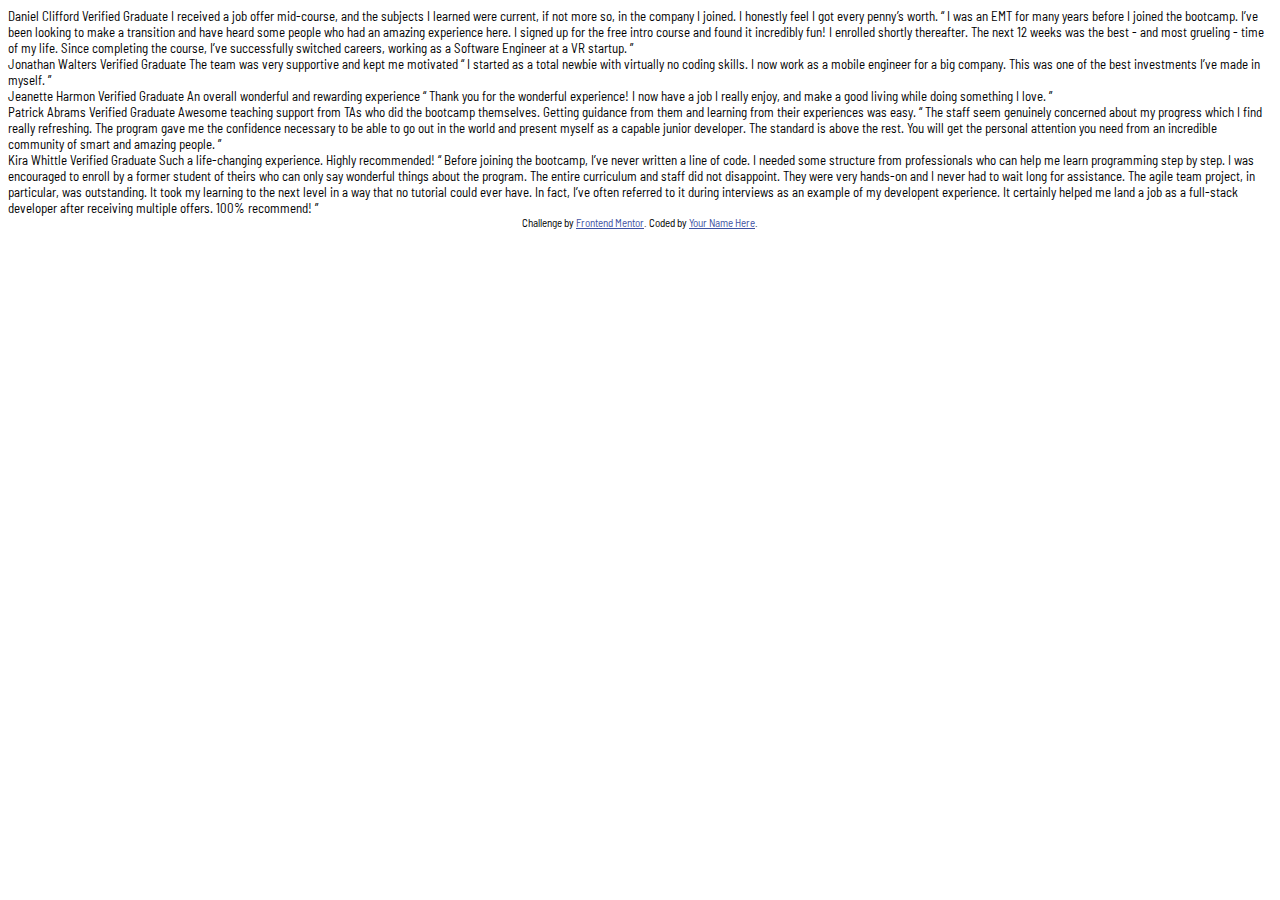
==== testimonials-grid-section-main/testimonials-grid-section-v1/index.html @ 11e59b05 "added some styling" ====
<!DOCTYPE html>
<html lang="en">
	<head>
		<meta charset="UTF-8" />
		<meta name="viewport" content="width=device-width, initial-scale=1.0" />
		<!-- displays site properly based on user's device -->
		<link rel="stylesheet" href="style.css" />
		<style>
			@import url('https://fonts.googleapis.com/css2?family=Barlow+Semi+Condensed:wght@500;600&display=swap');
		</style>
		<link
			rel="icon"
			type="image/png"
			sizes="32x32"
			href="./images/favicon-32x32.png"
		/>

		<title>Frontend Mentor | [Challenge Name Here]</title>

		<!-- Feel free to remove these styles or customise in your own stylesheet 👍 -->
		<style>
			.attribution {
				font-size: 11px;
				text-align: center;
			}
			.attribution a {
				color: hsl(228, 45%, 44%);
			}
		</style>
	</head>
	<body>
		<div class="testimonial-1">
			Daniel Clifford Verified Graduate I received a job offer mid-course, and
			the subjects I learned were current, if not more so, in the company I
			joined. I honestly feel I got every penny’s worth. “ I was an EMT for many
			years before I joined the bootcamp. I’ve been looking to make a transition
			and have heard some people who had an amazing experience here. I signed up
			for the free intro course and found it incredibly fun! I enrolled shortly
			thereafter. The next 12 weeks was the best - and most grueling - time of
			my life. Since completing the course, I’ve successfully switched careers,
			working as a Software Engineer at a VR startup. ”
		</div>
		<div class="testimonial-2">
			Jonathan Walters Verified Graduate The team was very supportive and kept
			me motivated “ I started as a total newbie with virtually no coding
			skills. I now work as a mobile engineer for a big company. This was one of
			the best investments I’ve made in myself. ”
		</div>
		<div class="testimonial-3">
			Jeanette Harmon Verified Graduate An overall wonderful and rewarding
			experience “ Thank you for the wonderful experience! I now have a job I
			really enjoy, and make a good living while doing something I love. ”
		</div>
		<div class="testimonial-4">
			Patrick Abrams Verified Graduate Awesome teaching support from TAs who did
			the bootcamp themselves. Getting guidance from them and learning from
			their experiences was easy. “ The staff seem genuinely concerned about my
			progress which I find really refreshing. The program gave me the
			confidence necessary to be able to go out in the world and present myself
			as a capable junior developer. The standard is above the rest. You will
			get the personal attention you need from an incredible community of smart
			and amazing people. ”
		</div>
		<div class="testimonial-5">
			Kira Whittle Verified Graduate Such a life-changing experience. Highly
			recommended! “ Before joining the bootcamp, I’ve never written a line of
			code. I needed some structure from professionals who can help me learn
			programming step by step. I was encouraged to enroll by a former student
			of theirs who can only say wonderful things about the program. The entire
			curriculum and staff did not disappoint. They were very hands-on and I
			never had to wait long for assistance. The agile team project, in
			particular, was outstanding. It took my learning to the next level in a
			way that no tutorial could ever have. In fact, I’ve often referred to it
			during interviews as an example of my developent experience. It certainly
			helped me land a job as a full-stack developer after receiving multiple
			offers. 100% recommend! ”
		</div>

		<div class="attribution">
			Challenge by
			<a href="https://www.frontendmentor.io?ref=challenge" target="_blank"
				>Frontend Mentor</a
			>. Coded by <a href="#">Your Name Here</a>.
		</div>
	</body>
</html>
---- testimonials-grid-section-main/testimonials-grid-section-v1/style.css ----
:root {
	--moderate-violet: hsl(263, 55%, 52%);
	--very-dark-gray: hsl(217, 19%, 35%);
	--very-dark-blue: hsl(219, 29%, 14%);
	--white: hsl(0, 0%, 100%);

	--light-gray: hsl(0, 0%, 81%);
	-light-blue: hsl(210, 46%, 95%);

	/* 1. "Verified Graduate" has the same color as the person's 
    name with 50% opacity
    2. Review paragraphs inside the quotations have the same color 
    as well, but are at 70% opacity */
}

html,
body {
	font-family: 'Barlow Semi Condensed';
	font-size: 13px;
}

/* Media Queries: 375px (mobile) / 1440px (Desktop) */
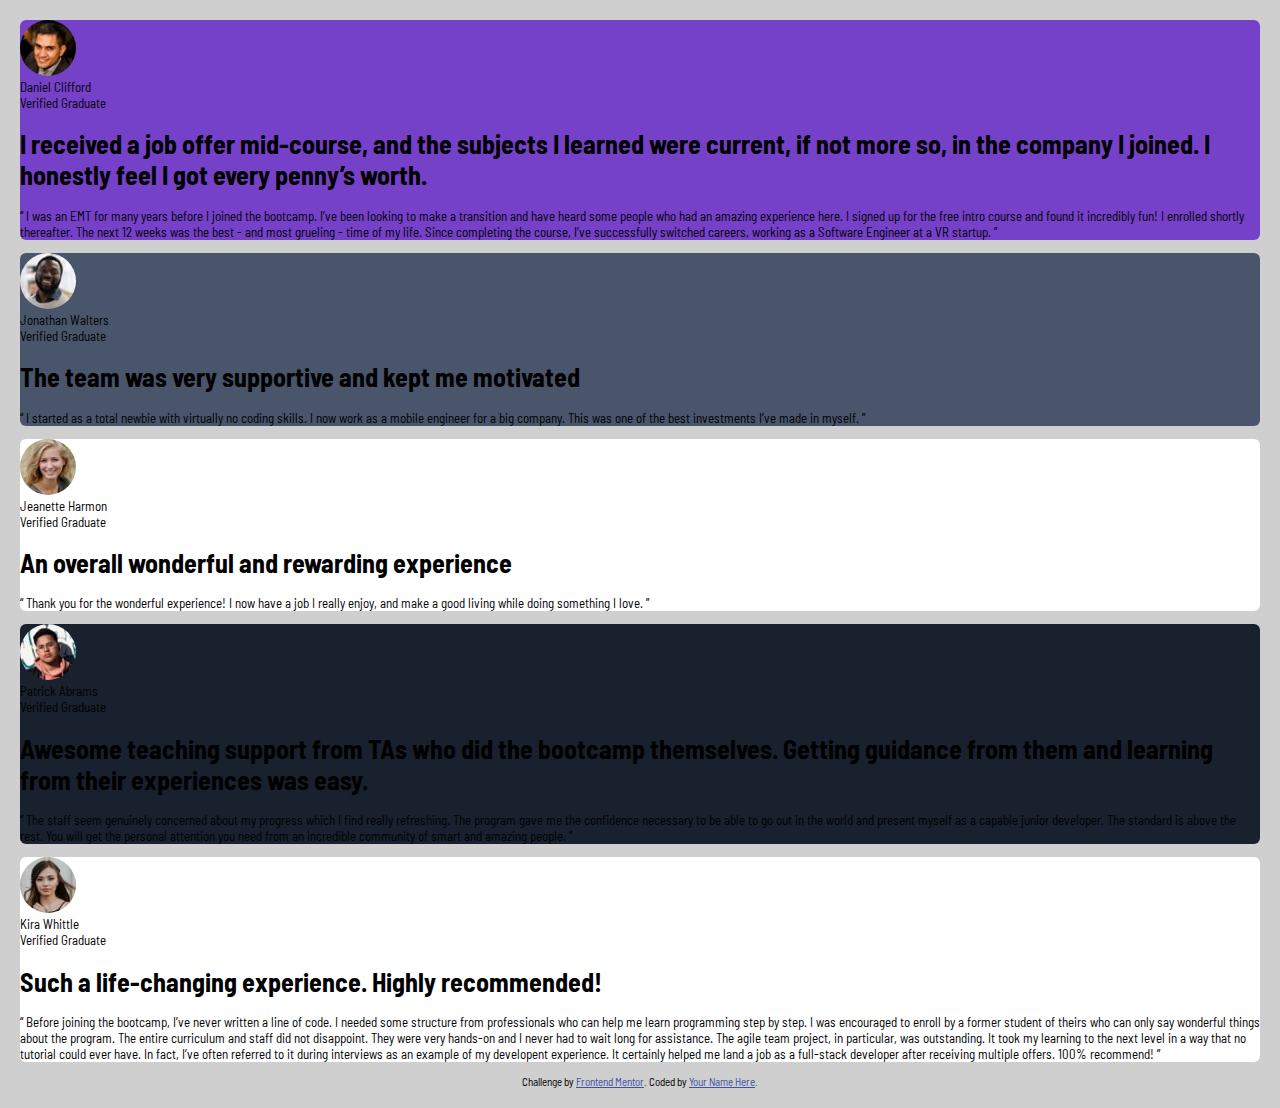
==== commit 3040c901: "some styling added" ====
--- a/testimonials-grid-section-main/testimonials-grid-section-v1/index.html
+++ b/testimonials-grid-section-main/testimonials-grid-section-v1/index.html
@@ -29,58 +29,95 @@
 		</style>
 	</head>
 	<body>
-		<div class="testimonial-1">
-			Daniel Clifford Verified Graduate I received a job offer mid-course, and
-			the subjects I learned were current, if not more so, in the company I
-			joined. I honestly feel I got every penny’s worth. “ I was an EMT for many
-			years before I joined the bootcamp. I’ve been looking to make a transition
-			and have heard some people who had an amazing experience here. I signed up
-			for the free intro course and found it incredibly fun! I enrolled shortly
-			thereafter. The next 12 weeks was the best - and most grueling - time of
-			my life. Since completing the course, I’ve successfully switched careers,
-			working as a Software Engineer at a VR startup. ”
-		</div>
-		<div class="testimonial-2">
-			Jonathan Walters Verified Graduate The team was very supportive and kept
-			me motivated “ I started as a total newbie with virtually no coding
-			skills. I now work as a mobile engineer for a big company. This was one of
-			the best investments I’ve made in myself. ”
-		</div>
-		<div class="testimonial-3">
-			Jeanette Harmon Verified Graduate An overall wonderful and rewarding
-			experience “ Thank you for the wonderful experience! I now have a job I
-			really enjoy, and make a good living while doing something I love. ”
-		</div>
-		<div class="testimonial-4">
-			Patrick Abrams Verified Graduate Awesome teaching support from TAs who did
-			the bootcamp themselves. Getting guidance from them and learning from
-			their experiences was easy. “ The staff seem genuinely concerned about my
-			progress which I find really refreshing. The program gave me the
-			confidence necessary to be able to go out in the world and present myself
-			as a capable junior developer. The standard is above the rest. You will
-			get the personal attention you need from an incredible community of smart
-			and amazing people. ”
-		</div>
-		<div class="testimonial-5">
-			Kira Whittle Verified Graduate Such a life-changing experience. Highly
-			recommended! “ Before joining the bootcamp, I’ve never written a line of
-			code. I needed some structure from professionals who can help me learn
-			programming step by step. I was encouraged to enroll by a former student
-			of theirs who can only say wonderful things about the program. The entire
-			curriculum and staff did not disappoint. They were very hands-on and I
-			never had to wait long for assistance. The agile team project, in
-			particular, was outstanding. It took my learning to the next level in a
-			way that no tutorial could ever have. In fact, I’ve often referred to it
-			during interviews as an example of my developent experience. It certainly
-			helped me land a job as a full-stack developer after receiving multiple
-			offers. 100% recommend! ”
-		</div>
+		<div class="container">
+			<div class="card testi-1">
+				<img src="images/image-daniel.jpg" alt="Daniels Profilpic" />
+				<div class="name">Daniel Clifford</div>
+				<div class="ver-grad">Verified Graduate</div>
+				<h1>
+					I received a job offer mid-course, and the subjects I learned were
+					current, if not more so, in the company I joined. I honestly feel I
+					got every penny’s worth.
+				</h1>
+				<p>
+					“ I was an EMT for many years before I joined the bootcamp. I’ve been
+					looking to make a transition and have heard some people who had an
+					amazing experience here. I signed up for the free intro course and
+					found it incredibly fun! I enrolled shortly thereafter. The next 12
+					weeks was the best - and most grueling - time of my life. Since
+					completing the course, I’ve successfully switched careers, working as
+					a Software Engineer at a VR startup. ”
+				</p>
+			</div>
 
-		<div class="attribution">
-			Challenge by
-			<a href="https://www.frontendmentor.io?ref=challenge" target="_blank"
-				>Frontend Mentor</a
-			>. Coded by <a href="#">Your Name Here</a>.
+			<div class="card testi-2">
+				<img src="images/image-jonathan.jpg" alt="Jonathans Profilpic" />
+				<div class="name">Jonathan Walters</div>
+				<div class="ver-grad">Verified Graduate</div>
+				<h1>The team was very supportive and kept me motivated</h1>
+				<p>
+					“ I started as a total newbie with virtually no coding skills. I now
+					work as a mobile engineer for a big company. This was one of the best
+					investments I’ve made in myself. ”
+				</p>
+			</div>
+
+			<div class="card testi-3">
+				<img src="images/image-jeanette.jpg" alt="Joanettes Profilpic" />
+				<div class="name">Jeanette Harmon</div>
+				<div class="ver-grad">Verified Graduate</div>
+				<h1>An overall wonderful and rewarding experience</h1>
+				<p>
+					“ Thank you for the wonderful experience! I now have a job I really
+					enjoy, and make a good living while doing something I love. ”
+				</p>
+			</div>
+
+			<div class="card testi-4">
+				<img src="images/image-patrick.jpg" alt="Patricks Profilpic" />
+				<div class="name">Patrick Abrams</div>
+				<div class="ver-grad">Verified Graduate</div>
+				<h1>
+					Awesome teaching support from TAs who did the bootcamp themselves.
+					Getting guidance from them and learning from their experiences was
+					easy.
+				</h1>
+				<p>
+					“ The staff seem genuinely concerned about my progress which I find
+					really refreshing. The program gave me the confidence necessary to be
+					able to go out in the world and present myself as a capable junior
+					developer. The standard is above the rest. You will get the personal
+					attention you need from an incredible community of smart and amazing
+					people. ”
+				</p>
+			</div>
+
+			<div class="card testi-5">
+				<img src="images/image-kira.jpg" alt="Kiras Profilpic" />
+				<div class="name">Kira Whittle</div>
+				<div class="ver-grad">Verified Graduate</div>
+				<h1>Such a life-changing experience. Highly recommended!</h1>
+				<p>
+					“ Before joining the bootcamp, I’ve never written a line of code. I
+					needed some structure from professionals who can help me learn
+					programming step by step. I was encouraged to enroll by a former
+					student of theirs who can only say wonderful things about the program.
+					The entire curriculum and staff did not disappoint. They were very
+					hands-on and I never had to wait long for assistance. The agile team
+					project, in particular, was outstanding. It took my learning to the
+					next level in a way that no tutorial could ever have. In fact, I’ve
+					often referred to it during interviews as an example of my developent
+					experience. It certainly helped me land a job as a full-stack
+					developer after receiving multiple offers. 100% recommend! ”
+				</p>
+			</div>
+
+			<div class="attribution">
+				Challenge by
+				<a href="https://www.frontendmentor.io?ref=challenge" target="_blank"
+					>Frontend Mentor</a
+				>. Coded by <a href="#">Your Name Here</a>.
+			</div>
 		</div>
 	</body>
 </html>
--- a/testimonials-grid-section-main/testimonials-grid-section-v1/style.css
+++ b/testimonials-grid-section-main/testimonials-grid-section-v1/style.css
@@ -5,7 +5,7 @@
 	--white: hsl(0, 0%, 100%);
 
 	--light-gray: hsl(0, 0%, 81%);
-	-light-blue: hsl(210, 46%, 95%);
+	--light-blue: hsl(210, 46%, 95%);
 
 	/* 1. "Verified Graduate" has the same color as the person's 
     name with 50% opacity
@@ -15,8 +15,43 @@
 
 html,
 body {
-	font-family: 'Barlow Semi Condensed';
+	height: 100%;
+	padding: 0;
+	margin: 0;
+
+	font-family: 'Barlow Semi Condensed', sans-serif;
 	font-size: 13px;
+	background-color: var(--light-gray);
+}
+
+.container {
+	padding: 20px;
+}
+
+.card {
+	background: lightcoral;
+	border-radius: 6px;
+}
+
+img {
+	border-radius: 50%;
+}
+
+.testi-1 {
+	background-color: var(--moderate-violet);
+}
+
+.testi-2 {
+	background-color: var(--very-dark-gray);
+}
+
+.testi-3,
+.testi-5 {
+	background-color: var(--white);
+}
+
+.testi-4 {
+	background-color: var(--very-dark-blue);
 }
 
 /* Media Queries: 375px (mobile) / 1440px (Desktop) */
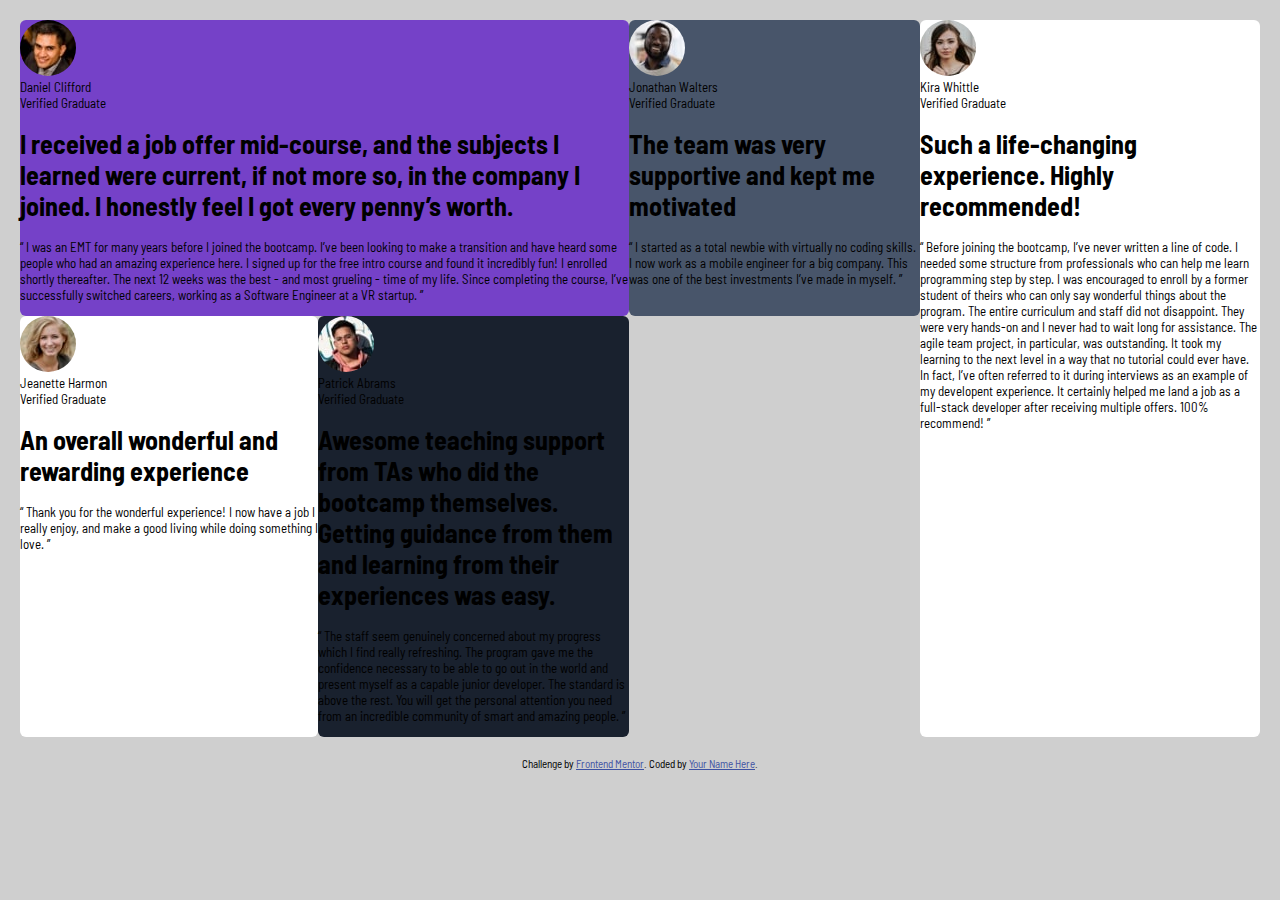
==== commit e5cb26ea: "grid layout" ====
--- a/testimonials-grid-section-main/testimonials-grid-section-v1/index.html
+++ b/testimonials-grid-section-main/testimonials-grid-section-v1/index.html
@@ -111,13 +111,12 @@
 					developer after receiving multiple offers. 100% recommend! ”
 				</p>
 			</div>
-
-			<div class="attribution">
-				Challenge by
-				<a href="https://www.frontendmentor.io?ref=challenge" target="_blank"
-					>Frontend Mentor</a
-				>. Coded by <a href="#">Your Name Here</a>.
-			</div>
+		</div>
+		<div class="attribution">
+			Challenge by
+			<a href="https://www.frontendmentor.io?ref=challenge" target="_blank"
+				>Frontend Mentor</a
+			>. Coded by <a href="#">Your Name Here</a>.
 		</div>
 	</body>
 </html>
--- a/testimonials-grid-section-main/testimonials-grid-section-v1/style.css
+++ b/testimonials-grid-section-main/testimonials-grid-section-v1/style.css
@@ -26,6 +26,10 @@
 
 .container {
 	padding: 20px;
+	display: grid;
+	grid-template-areas:
+		'first first second right'
+		'2first 2second 2second right';
 }
 
 .card {
@@ -39,19 +43,27 @@
 
 .testi-1 {
 	background-color: var(--moderate-violet);
+	grid-area: first;
 }
 
 .testi-2 {
 	background-color: var(--very-dark-gray);
+	grid-area: second;
 }
 
-.testi-3,
-.testi-5 {
+.testi-3 {
 	background-color: var(--white);
+	grid-area: 2first;
 }
 
 .testi-4 {
 	background-color: var(--very-dark-blue);
+	grid-area: 2second;
+}
+
+.testi-5 {
+	background-color: var(--white);
+	grid-area: right;
 }
 
 /* Media Queries: 375px (mobile) / 1440px (Desktop) */
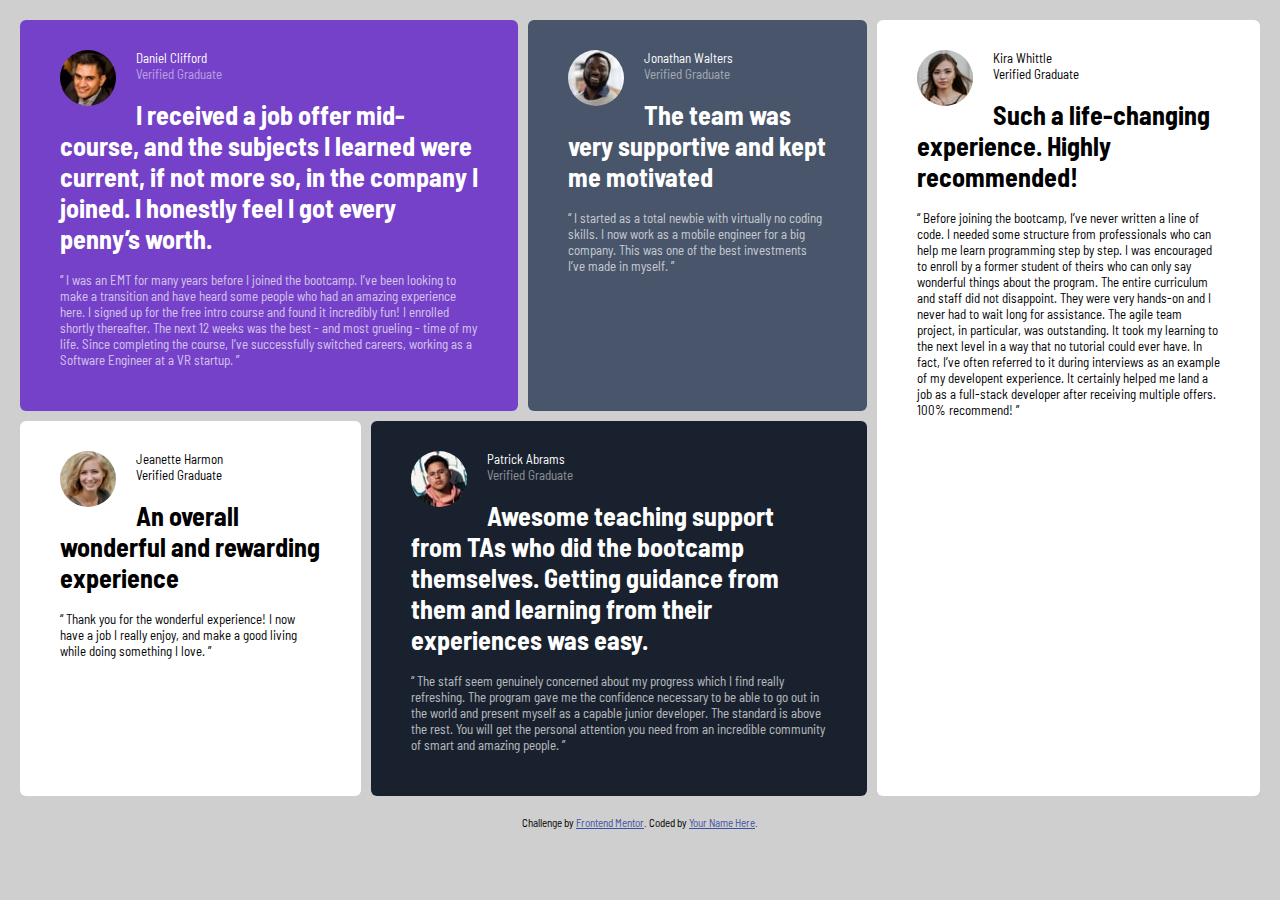
==== commit 7bd9db93: "more styling" ====
--- a/testimonials-grid-section-main/testimonials-grid-section-v1/index.html
+++ b/testimonials-grid-section-main/testimonials-grid-section-v1/index.html
@@ -30,7 +30,7 @@
 	</head>
 	<body>
 		<div class="container">
-			<div class="card testi-1">
+			<div class="card testi-1 white-text">
 				<img src="images/image-daniel.jpg" alt="Daniels Profilpic" />
 				<div class="name">Daniel Clifford</div>
 				<div class="ver-grad">Verified Graduate</div>
@@ -50,10 +50,11 @@
 				</p>
 			</div>
 
-			<div class="card testi-2">
+			<div class="card testi-2 white-text">
 				<img src="images/image-jonathan.jpg" alt="Jonathans Profilpic" />
 				<div class="name">Jonathan Walters</div>
 				<div class="ver-grad">Verified Graduate</div>
+
 				<h1>The team was very supportive and kept me motivated</h1>
 				<p>
 					“ I started as a total newbie with virtually no coding skills. I now
@@ -73,7 +74,7 @@
 				</p>
 			</div>
 
-			<div class="card testi-4">
+			<div class="card testi-4 white-text">
 				<img src="images/image-patrick.jpg" alt="Patricks Profilpic" />
 				<div class="name">Patrick Abrams</div>
 				<div class="ver-grad">Verified Graduate</div>
@@ -112,6 +113,7 @@
 				</p>
 			</div>
 		</div>
+
 		<div class="attribution">
 			Challenge by
 			<a href="https://www.frontendmentor.io?ref=challenge" target="_blank"
--- a/testimonials-grid-section-main/testimonials-grid-section-v1/style.css
+++ b/testimonials-grid-section-main/testimonials-grid-section-v1/style.css
@@ -25,20 +25,24 @@
 }
 
 .container {
-	padding: 20px;
 	display: grid;
 	grid-template-areas:
 		'first first second right'
-		'2first 2second 2second right';
+		'twofirst twosecond twosecond right';
+	grid-gap: 10px;
+	padding: 20px;
 }
 
 .card {
 	background: lightcoral;
 	border-radius: 6px;
+	padding: 30px 40px;
 }
 
 img {
 	border-radius: 50%;
+	float: left;
+	margin-right: 20px;
 }
 
 .testi-1 {
@@ -53,12 +57,12 @@
 
 .testi-3 {
 	background-color: var(--white);
-	grid-area: 2first;
+	grid-area: twofirst;
 }
 
 .testi-4 {
 	background-color: var(--very-dark-blue);
-	grid-area: 2second;
+	grid-area: twosecond;
 }
 
 .testi-5 {
@@ -66,4 +70,22 @@
 	grid-area: right;
 }
 
+.white-text .name {
+	color: var(--white);
+}
+
+.white-text .ver-grad {
+	color: var(--white);
+	opacity: 50%;
+}
+
+.white-text h1 {
+	color: var(--white);
+}
+
+.white-text p {
+	color: var(--white);
+	opacity: 70%;
+}
+
 /* Media Queries: 375px (mobile) / 1440px (Desktop) */
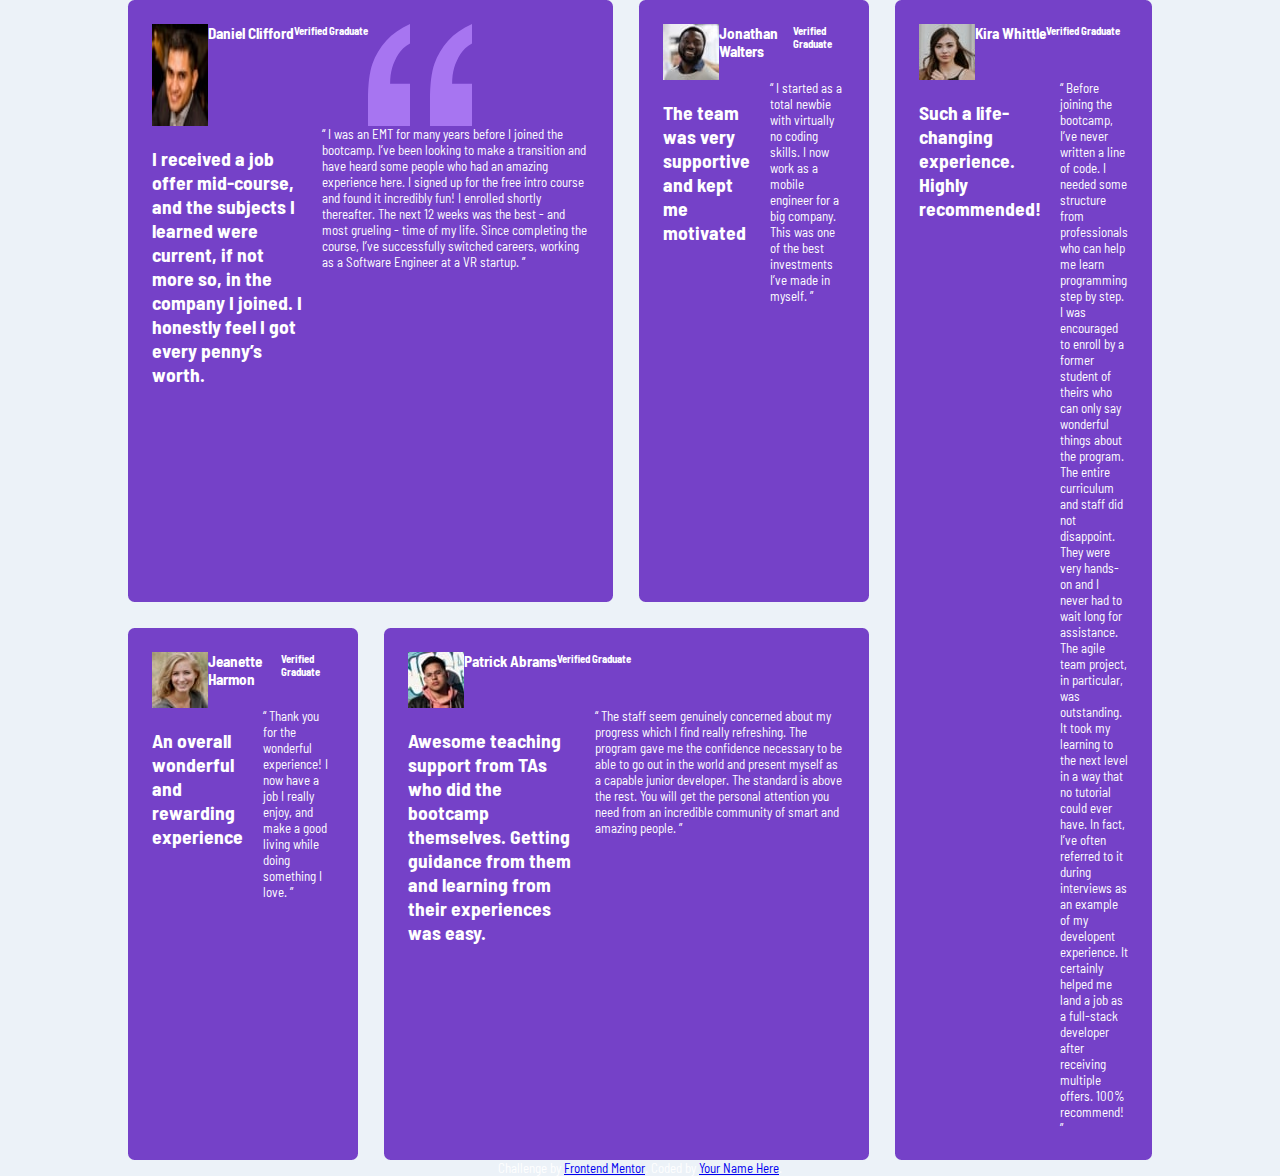
==== commit da84cf5f: "some updates" ====
--- a/testimonials-grid-section-main/testimonials-grid-section-v1/index.html
+++ b/testimonials-grid-section-main/testimonials-grid-section-v1/index.html
@@ -3,7 +3,6 @@
 	<head>
 		<meta charset="UTF-8" />
 		<meta name="viewport" content="width=device-width, initial-scale=1.0" />
-		<!-- displays site properly based on user's device -->
 		<link rel="stylesheet" href="style.css" />
 		<style>
 			@import url('https://fonts.googleapis.com/css2?family=Barlow+Semi+Condensed:wght@500;600&display=swap');
@@ -15,104 +14,130 @@
 			href="./images/favicon-32x32.png"
 		/>
 
-		<title>Frontend Mentor | [Challenge Name Here]</title>
+		<title>Frontend Mentor | Testimonial Grid Section</title>
+	</head>
 
-		<!-- Feel free to remove these styles or customise in your own stylesheet 👍 -->
-		<style>
-			.attribution {
-				font-size: 11px;
-				text-align: center;
-			}
-			.attribution a {
-				color: hsl(228, 45%, 44%);
-			}
-		</style>
-	</head>
 	<body>
-		<div class="container">
-			<div class="card testi-1 white-text">
-				<img src="images/image-daniel.jpg" alt="Daniels Profilpic" />
-				<div class="name">Daniel Clifford</div>
-				<div class="ver-grad">Verified Graduate</div>
-				<h1>
-					I received a job offer mid-course, and the subjects I learned were
-					current, if not more so, in the company I joined. I honestly feel I
-					got every penny’s worth.
-				</h1>
-				<p>
-					“ I was an EMT for many years before I joined the bootcamp. I’ve been
-					looking to make a transition and have heard some people who had an
-					amazing experience here. I signed up for the free intro course and
-					found it incredibly fun! I enrolled shortly thereafter. The next 12
-					weeks was the best - and most grueling - time of my life. Since
-					completing the course, I’ve successfully switched careers, working as
-					a Software Engineer at a VR startup. ”
-				</p>
+		<main>
+			<div class="card wide qholder">
+				<div class="row">
+					<img src="images/image-daniel.jpg" alt="Daniels Profilpic" />
+					<div class="row">
+						<h3 class="name">Daniel Clifford</h3>
+						<h5 class="designation">Verified Graduate</h5>
+					</div>
+					<img
+						src="images/bg-pattern-quotation.svg"
+						alt="quotations"
+						class="qoute"
+					/>
+				</div>
+				<div class="row">
+					<h2 class="heading">
+						I received a job offer mid-course, and the subjects I learned were
+						current, if not more so, in the company I joined. I honestly feel I
+						got every penny’s worth.
+					</h2>
+					<p class="testimony">
+						“ I was an EMT for many years before I joined the bootcamp. I’ve
+						been looking to make a transition and have heard some people who had
+						an amazing experience here. I signed up for the free intro course
+						and found it incredibly fun! I enrolled shortly thereafter. The next
+						12 weeks was the best - and most grueling - time of my life. Since
+						completing the course, I’ve successfully switched careers, working
+						as a Software Engineer at a VR startup. ”
+					</p>
+				</div>
+			</div>
+			<div class="card">
+				<div class="row">
+					<img src="images/image-jonathan.jpg" alt="Jonathans Profilpic" />
+					<div class="row">
+						<h3 class="name">Jonathan Walters</h3>
+						<h5 class="ver-grad">Verified Graduate</h5>
+					</div>
+				</div>
+				<div class="row">
+					<h2 class="heading">
+						The team was very supportive and kept me motivated
+					</h2>
+					<p class="testimony">
+						“ I started as a total newbie with virtually no coding skills. I now
+						work as a mobile engineer for a big company. This was one of the
+						best investments I’ve made in myself. ”
+					</p>
+				</div>
 			</div>
 
-			<div class="card testi-2 white-text">
-				<img src="images/image-jonathan.jpg" alt="Jonathans Profilpic" />
-				<div class="name">Jonathan Walters</div>
-				<div class="ver-grad">Verified Graduate</div>
-
-				<h1>The team was very supportive and kept me motivated</h1>
-				<p>
-					“ I started as a total newbie with virtually no coding skills. I now
-					work as a mobile engineer for a big company. This was one of the best
-					investments I’ve made in myself. ”
-				</p>
+			<div class="card tall white">
+				<div class="row">
+					<img src="images/image-kira.jpg" alt="Kiras Profilpic" />
+					<div class="row">
+						<h3 class="name">Kira Whittle</h3>
+						<h5 class="designation">Verified Graduate</h5>
+					</div>
+				</div>
+				<div class="row">
+					<h2 class="heading">
+						Such a life-changing experience. Highly recommended!
+					</h2>
+					<p class="testimony">
+						“ Before joining the bootcamp, I’ve never written a line of code. I
+						needed some structure from professionals who can help me learn
+						programming step by step. I was encouraged to enroll by a former
+						student of theirs who can only say wonderful things about the
+						program. The entire curriculum and staff did not disappoint. They
+						were very hands-on and I never had to wait long for assistance. The
+						agile team project, in particular, was outstanding. It took my
+						learning to the next level in a way that no tutorial could ever
+						have. In fact, I’ve often referred to it during interviews as an
+						example of my developent experience. It certainly helped me land a
+						job as a full-stack developer after receiving multiple offers. 100%
+						recommend! ”
+					</p>
+				</div>
 			</div>
-
-			<div class="card testi-3">
-				<img src="images/image-jeanette.jpg" alt="Joanettes Profilpic" />
-				<div class="name">Jeanette Harmon</div>
-				<div class="ver-grad">Verified Graduate</div>
-				<h1>An overall wonderful and rewarding experience</h1>
-				<p>
-					“ Thank you for the wonderful experience! I now have a job I really
-					enjoy, and make a good living while doing something I love. ”
-				</p>
+			<div class="card white">
+				<div class="row">
+					<img src="images/image-jeanette.jpg" alt="Joanettes Profilpic" />
+					<div class="row">
+						<h3 class="name">Jeanette Harmon</h3>
+						<h5 class="ver-grad">Verified Graduate</h5>
+					</div>
+				</div>
+				<div class="row">
+					<h2 class="heading">An overall wonderful and rewarding experience</h2>
+					<p class="testimony">
+						“ Thank you for the wonderful experience! I now have a job I really
+						enjoy, and make a good living while doing something I love. ”
+					</p>
+				</div>
 			</div>
-
-			<div class="card testi-4 white-text">
-				<img src="images/image-patrick.jpg" alt="Patricks Profilpic" />
-				<div class="name">Patrick Abrams</div>
-				<div class="ver-grad">Verified Graduate</div>
-				<h1>
-					Awesome teaching support from TAs who did the bootcamp themselves.
-					Getting guidance from them and learning from their experiences was
-					easy.
-				</h1>
-				<p>
-					“ The staff seem genuinely concerned about my progress which I find
-					really refreshing. The program gave me the confidence necessary to be
-					able to go out in the world and present myself as a capable junior
-					developer. The standard is above the rest. You will get the personal
-					attention you need from an incredible community of smart and amazing
-					people. ”
-				</p>
+			<div class="card wide">
+				<div class="row">
+					<img src="images/image-patrick.jpg" alt="Patricks Profilpic" />
+					<div class="row">
+						<h3 class="name">Patrick Abrams</h3>
+						<h5 class="ver-grad">Verified Graduate</h5>
+					</div>
+				</div>
+				<div class="row">
+					<h2 class="heading">
+						Awesome teaching support from TAs who did the bootcamp themselves.
+						Getting guidance from them and learning from their experiences was
+						easy.
+					</h2>
+					<p class="testimony">
+						“ The staff seem genuinely concerned about my progress which I find
+						really refreshing. The program gave me the confidence necessary to
+						be able to go out in the world and present myself as a capable
+						junior developer. The standard is above the rest. You will get the
+						personal attention you need from an incredible community of smart
+						and amazing people. ”
+					</p>
+				</div>
 			</div>
-
-			<div class="card testi-5">
-				<img src="images/image-kira.jpg" alt="Kiras Profilpic" />
-				<div class="name">Kira Whittle</div>
-				<div class="ver-grad">Verified Graduate</div>
-				<h1>Such a life-changing experience. Highly recommended!</h1>
-				<p>
-					“ Before joining the bootcamp, I’ve never written a line of code. I
-					needed some structure from professionals who can help me learn
-					programming step by step. I was encouraged to enroll by a former
-					student of theirs who can only say wonderful things about the program.
-					The entire curriculum and staff did not disappoint. They were very
-					hands-on and I never had to wait long for assistance. The agile team
-					project, in particular, was outstanding. It took my learning to the
-					next level in a way that no tutorial could ever have. In fact, I’ve
-					often referred to it during interviews as an example of my developent
-					experience. It certainly helped me land a job as a full-stack
-					developer after receiving multiple offers. 100% recommend! ”
-				</p>
-			</div>
-		</div>
+		</main>
 
 		<div class="attribution">
 			Challenge by
--- a/testimonials-grid-section-main/testimonials-grid-section-v1/style.css
+++ b/testimonials-grid-section-main/testimonials-grid-section-v1/style.css
@@ -13,79 +13,52 @@
     as well, but are at 70% opacity */
 }
 
-html,
-body {
-	height: 100%;
+* {
+	margin: 0;
 	padding: 0;
-	margin: 0;
-
+	box-sizing: border-box;
 	font-family: 'Barlow Semi Condensed', sans-serif;
-	font-size: 13px;
-	background-color: var(--light-gray);
 }
 
-.container {
+body {
 	display: grid;
-	grid-template-areas:
-		'first first second right'
-		'twofirst twosecond twosecond right';
-	grid-gap: 10px;
-	padding: 20px;
+	place-items: center;
+	background-color: var(--light-blue);
+	font-size: 13px;
+	color: var(--white);
+	height: 100vh;
+	width: 100%;
+}
+
+main {
+	display: grid;
+	gap: 2em;
+	grid-template-rows: auto auto;
+	grid-template-columns: 1fr 1fr 1fr 1fr;
+	width: 80%;
+	text-align: left;
+}
+
+.wide {
+	grid-column-end: span 2;
+}
+
+.tall {
+	grid-row-end: span 2;
+}
+
+.row {
+	display: flex;
+	text-align: left;
 }
 
 .card {
-	background: lightcoral;
-	border-radius: 6px;
-	padding: 30px 40px;
+	padding: 1.5rem;
+	height: auto;
+	border-radius: 0.5em;
+	background-color: var(--moderate-violet);
 }
 
-img {
-	border-radius: 50%;
-	float: left;
-	margin-right: 20px;
+.heading {
+	margin: 1em 1em 1em 0;
 }
-
-.testi-1 {
-	background-color: var(--moderate-violet);
-	grid-area: first;
-}
-
-.testi-2 {
-	background-color: var(--very-dark-gray);
-	grid-area: second;
-}
-
-.testi-3 {
-	background-color: var(--white);
-	grid-area: twofirst;
-}
-
-.testi-4 {
-	background-color: var(--very-dark-blue);
-	grid-area: twosecond;
-}
-
-.testi-5 {
-	background-color: var(--white);
-	grid-area: right;
-}
-
-.white-text .name {
-	color: var(--white);
-}
-
-.white-text .ver-grad {
-	color: var(--white);
-	opacity: 50%;
-}
-
-.white-text h1 {
-	color: var(--white);
-}
-
-.white-text p {
-	color: var(--white);
-	opacity: 70%;
-}
-
-/* Media Queries: 375px (mobile) / 1440px (Desktop) */
